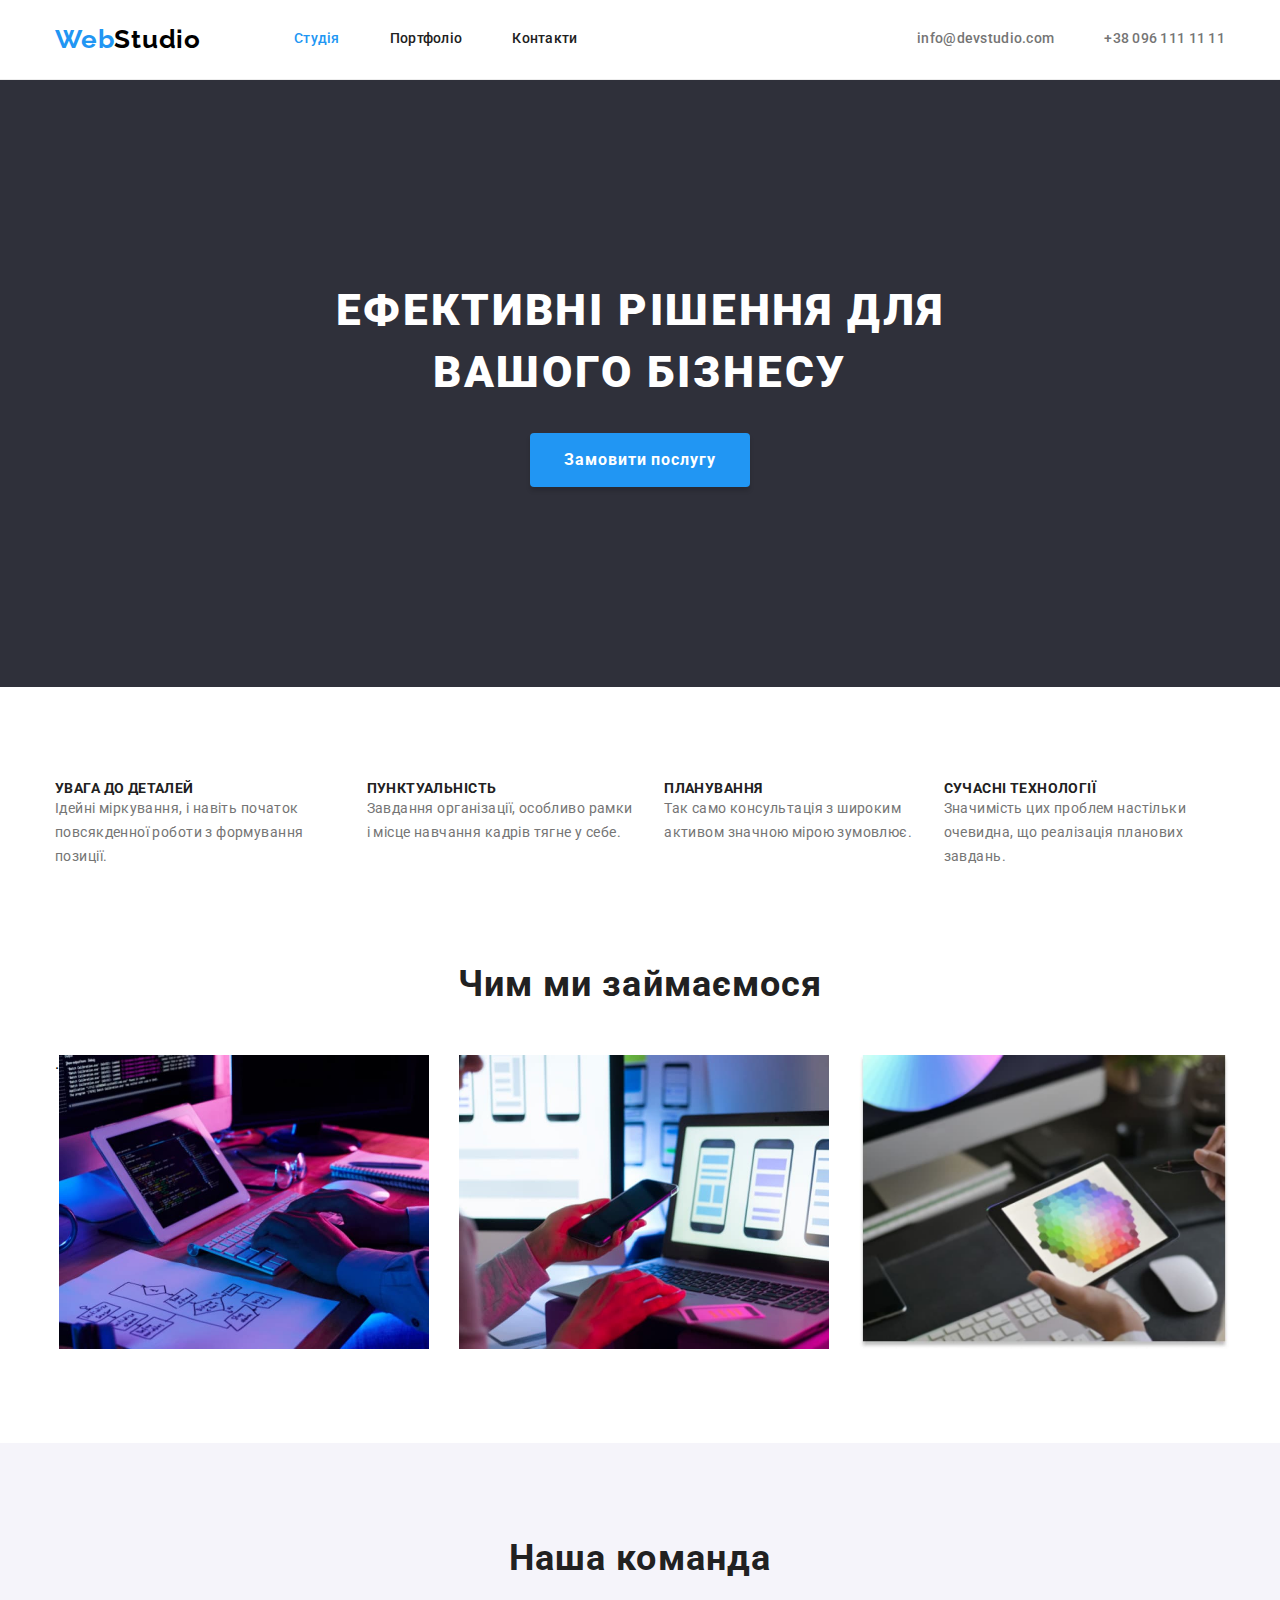
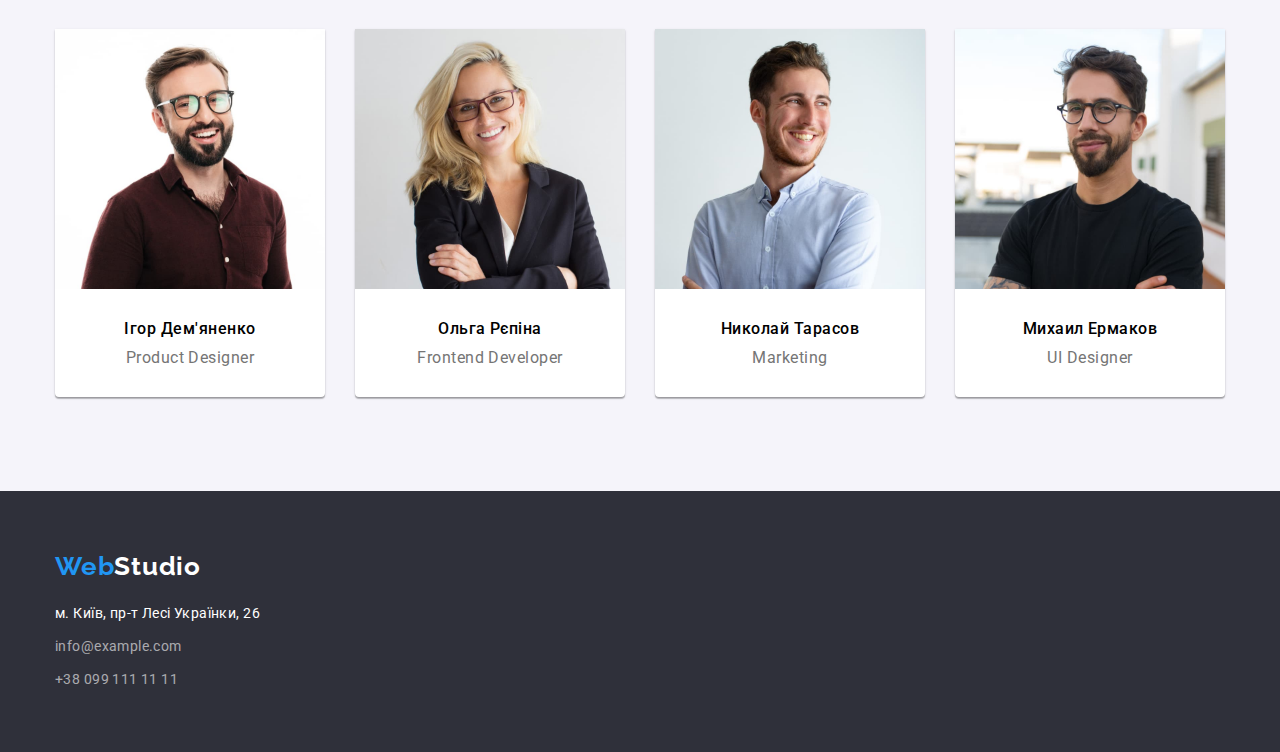
==== index.html @ 871acb3b "HW 3" ====
<!DOCTYPE html>
<html lang="uk">
<head>
    <meta charset="UTF-8">
    <meta http-equiv="X-UA-Compatible" content="IE=edge">
    <meta name="viewport" content="width=device-width, initial-scale=1.0">
    <title>WebStudio</title>
    <link rel="preconnect" href="https://fonts.googleapis.com">
    <link rel="preconnect" href="https://fonts.gstatic.com" crossorigin>
    <link href="https://fonts.googleapis.com/css2?family=Raleway:wght@700&family=Roboto:wght@400;500;700;900&display=swap" rel="stylesheet">
    <link rel="stylesheet" href="https://cdn.jsdelivr.net/npm/modern-normalize@1.1.0/modern-normalize.min.css">
    <link rel="stylesheet" href="./css/styles.css">
</head>
<body>
 <!-- header -->
 <header class="menu">
    <div class="container header-container">
     <nav class="navigation">
     <a href="./index.html"  class="logo">Web<span class="part-logo">Studio</span></a>
     <ul class="list menu-list">
         <li class="menu-list-item"><a href="./index.html" class=" link menu-link current">Студія</a></li>
         <li class="menu-list-item"><a href="./portfolio.html" class="link menu-link">Портфоліо</a></li>
         <li class="menu-list-item"><a href="#" class="link menu-link">Контакти</a></li>
     </ul>
    </nav>
    <ul class="list contacts-list" >
        <li class="contact-list-item"><a href="mailto:info@devstudio.com" class="link contacts-link">info@devstudio.com</a></li>
        <li class="contact-list-item"><a href="tel:+380961111111" class="link contacts-link">+38 096 111 11 11</a></li>
    </ul>
    </div>
 </header>
<main class="main">
    <!-- hero -->
    <section class="hero">
        <div class="container hero-container">
    <div class="hero-title"><h1 class="hero-title-text">Ефективні рішення для вашого бізнесу</h1></div>
    <button type="button" class="hero-button">Замовити послугу
</button>
        </div>
    </section>
    <section>
        <!-- Benefits -->
        <div class="container benefits-container">
        <h2 hidden>Наші переваги</h2>
        <ul class="benefits list"> 
            <li class="list-item benefits-item">
                <h3 class="benefits-title">УВАГА ДО ДЕТАЛЕЙ</h3>
                <p class="text">Ідейні міркування, і навіть початок повсякденної роботи з формування позиції.</p>
            </li>
            <li class="list-item benefits-item">
                <h3 class="benefits-title">ПУНКТУАЛЬНІСТЬ</h3>
                <p class="text">Завдання організації, особливо рамки і місце навчання кадрів тягне у себе.</p>
            </li>
            <li class="list-item benefits-item">
                <h3 class="benefits-title">ПЛАНУВАННЯ</h3>
                <p class="text">Так само консультація з широким активом значною мірою зумовлює.</p>
            </li>
            <li class="list-item benefits-item">
                <h3 class="benefits-title">СУЧАСНІ ТЕХНОЛОГІЇ</h3>
                <p class="text">Значимість цих проблем настільки очевидна, що реалізація планових завдань.</p>
            </li>
        </ul>
        </div>
    </section>
    <!-- duties -->
    <section class="duties">
        <div class="container duties-container">
            <h2 class="duties-title">Чим ми займаємося</h2>
            <ul class="list duties-list">.
                <li class="list-item duties-item"> <img src="./images/box1.jpg" alt="створення загальної структури" width="370" height="294"></li>
                <li class="list-item duties-item"><img src="./images/box2.jpg" alt="геометричне розміщення контенту" width="370" height="294"></li>
                <li class="list-item duties-item"><img src="./images/box3.jpg" alt="підбір кольорової гамми проекту" width="370" height="294"></li>
       </ul>
        </div>
    </section>
    <!-- team -->
    <section class="team">
        <div class="container team-container">
            <h2 class="team-title">Наша команда</h2>
            <ul class="list list-workers" >
                <li class="list-item workers-item">
                    <img src="./images/photo1.jpg" alt="Игорь Демьяненко" width="270" height="260" class="workers-photo">
                    <h3 class="workers-name">Ігор Дем'яненко</h3>
                    <p class="position" lang="en">Product Designer</p>
                </li>
                <li class="list-item workers-item" >
                    <img src="./images/photo2.jpg" alt="Ольга Репина" width="270" height="260" class="workers-photo">
                    <h3 class="workers-name">Ольга Рєпіна</h3>
                    <p class="position">Frontend Developer</p>
                </li>
                <li class="list-item workers-item">
                    <img src="./images/photo3.jpg" alt="Микола Тарасов" width="270" height="260" class="workers-photo">
                    <h3 class="workers-name">Николай Тарасов</h3>
                    <p class="position" lang="en">Marketing</p>
                </li>
                <li class="list-item workers-item">
                    <img src="./images/photo4.jpg" alt="Михайло Єрмаков" width="270" height="260" class="workers-photo">
                    <h3 class="workers-name">Михаил Ермаков</h3>
                    <p class="position" lang="en">UI Designer</p>
                </li>
            </ul>
        
        </div>
        
    </section>
</main>
<!-- footer -->
<footer class="footer">
    <div class="container footer-container">
        <a href="./index.html" class="logo footer-logo">Web<span class="part-logo-footer">Studio</span></a>
<address class="address">
    <ul class="list address-list">
        <li class="address-list-item"><a href="https://goo.gl/maps/cb5NQ4BeMH8SRwyq5"class="link address-item" target="_blank" rel="noopener noreferrer">м. Київ, пр-т Лесі Українки, 26</a></li>
        <li class="address-list-item"><a href="mailto:info@example.com" class="link email-item">info@example.com</a></li>
        <li class="address-list-item"><a href="tel:+380991111111" class="link tel-item">+38 099 111 11 11</a></li>
    </ul>
</address></div>

</footer>

</body>
</html>
---- css/styles.css ----
:root {
	--primary-font-color: #212121;
	--secondary-font-color: #757575;
	--white-font-color: #ffffff;
	--axent-colour: #2196f3;
	--primary-font: "Roboto", sans-serif;
	--normal-font: 400;
	--medium-font: 500;
	--bold-font: 700;
}
h1,
h2,
h3,
h4,
p {
	margin-top: 0;
	margin-bottom: 0;
}
ul {
	margin-top: 0;
	margin-bottom: 0;
	padding-left: 0;
}
img {
	display: block;
}
button {
	cursor: pointer;
}
.container {
	width: 1200px;
	margin-left: auto;
	margin-right: auto;
	padding-left: 15px;
	padding-right: 15px;
}
body {
	background-color: #ffffff;
	font-family: var(--primary-font);
}

.list {
	list-style: none;
}
.link {
	text-decoration: none;
}

/* header */
.menu {
	border-bottom: 1px solid #ececec;
}
.header-container {
	display: flex;
	align-items: center;
	justify-content: space-between;
	padding-top: 24px;
	padding-bottom: 24px;
}
.navigation {
	display: flex;
	align-items: center;
}
.logo {
	font-family: 'Raleway', sans-serif;
	font-weight: var(--bold-font);
	font-size: 26px;
	line-height: 1.19;
	letter-spacing: 0.03em;
	color: var(--axent-colour);
	text-decoration: none;
	margin-right: 93px;
}
.part-logo {
	color: #000000;
}
.logo:focus {
	text-decoration: none;
}

.menu-list-item:not(:last-child),
.contact-list-item:not(:last-child) {
	margin-right: 50px;
}

.menu-list,
.contacts-list {
	font-weight: 500;
	font-size: 14px;
	line-height: 1.14;
	letter-spacing: 0.02em;
	font-weight: var(--medium-font);
	display: flex;
}

.menu-link {
	color: var(--primary-font-color);
}
.contacts-link {
	color: var(--secondary-font-color);
}

.menu-link:hover,
.menu-link:focus,
.contacts-link:hover,
.contacts-link:focus {
	color: var(--axent-colour);
}
.menu-list .menu-link.current {
	color: var(--axent-colour);
}
.contacts-list {
	font-weight: var(--medium-font);
	list-style: none;
}

/* ===hero===  */

.hero {
	background-color: #2f303a;
}
.hero-container {
	padding-top: 200px;
	padding-bottom: 200px;
	display: flex;
	flex-direction: column;
	align-items: center;
}
.hero-title-text {
	font-weight: 900;
	font-size: 44px;
	line-height: 1.4;
	text-transform: uppercase;
	letter-spacing: 0.06em;
	color: var(--white-font-color);
	margin-bottom: 30px;
	text-align: center;
}
.hero-title {
	width: 700px;
	margin-left: auto;
	margin-right: auto;
}

.hero-button {
	font-weight: var(--bold-font);
	font-size: 16px;
	line-height: 1.88;
	letter-spacing: 0.06em;
	background-color: var(--axent-colour);
	color: var(--white-font-color);
	box-shadow: 0px 4px 4px rgba(0, 0, 0, 0.15);
	border-radius: 4px;
	border-color: transparent;
	padding: 10px 32px;
}

.hero-button:focus,
.hero-button:hover {
	background-color: #188ce8;
	color: var(--white-font-color);
}

/* ===benefits===== */
.benefits-container {
	padding-top: 94px;
	padding-bottom: 94px;
	display: flex;
	flex-direction: column;
}
.benefits {
	display: flex;
	gap: 30px;
}
.benefits-item {
	width: calc((100%-90px)/4);
}
.benefits-title {
	font-weight: var(--bold-font);
	font-size: 14px;
	line-height: 1.14;
	letter-spacing: 0.03em;
	text-transform: uppercase;
	color: var(--primary-font-color);
}
.text {
	font-weight: var(--normal-font);
	font-size: 14px;
	line-height: 1.71;
	letter-spacing: 0.03em;
	color: var(--secondary-font-color);
}
/* ===duties=== */
.duties-container {
	padding-bottom: 94px;
}
.duties-title {
	font-weight: var(--bold-font);
	font-size: 36px;
	line-height: 1.17;
	letter-spacing: 0.03em;
	color: var(--primary-font-color);
	margin-bottom: 50px;
	text-align: center;
}
.duties-list {
	display: flex;
}
.duties-item:not(:last-child) {
	margin-right: 30px;
}
.duties-item {
	flex-basis: calc((100%-60px)/3);
}
/* ===team=== */

.team {
	background-color: #f5f4fa;
}
.team-container {
	padding-top: 94px;
	padding-bottom: 94px;
}
.team-title {
	font-weight: var(--bold-font);
	font-size: 36px;
	line-height: 1.17;
	letter-spacing: 0.03em;
	color: var(--primary-font-color);
	text-align: center;
	margin-bottom: 50px;
}

.list-workers {
	display: flex;
	gap: 30px;
}
.workers-item {
	background-color: #ffffff;
	box-shadow: 0px 1px 3px rgba(0, 0, 0, 0.12), 0px 1px 1px rgba(0, 0, 0, 0.14), 0px 2px 1px rgba(0, 0, 0, 0.2);
	border-radius: 0px 0px 4px 4px;
	width: calc((100%-90px)/4);
}
.workers-photo {
	margin-bottom: 30px;
}
.workers-name {
	font-weight: var(--medium-font);
	font-size: 16px;
	line-height: 1.19;
	letter-spacing: 0.03em;
	text-align: center;
	margin-bottom: 10px;
}
.position {
	font-weight: var(--normal-font);
	font-size: 16px;
	line-height: 1.19;
	letter-spacing: 0.03em;
	color: var(--secondary-font-color);
	text-align: center;
	margin-bottom: 30px;
}
/* footer */
.footer-container {
	padding-top: 60px;
	padding-bottom: 60px;
}
.footer {
	background-color: #2f303a;
}
.footer-logo {
	color: var(--axent-colour);
	margin-right: 0;
}
.part-logo-footer {
	color: var(--white-font-color);
}
.address {
	font-style: normal;
}
.address-list {
	margin-top: 20px;
}
.address-list-item:not(:last-child) {
	margin-bottom: 9px;
}
.address-item {
	font-weight: var(--normal-font);
	font-size: 14px;
	line-height: 1.71;
	letter-spacing: 0.03em;
	color: var(--white-font-color);
	text-decoration: none;
}
.email-item,
.tel-item {
	font-family: inherit;
	font-weight: 400;
	font-size: 14px;
	line-height: 1.71;
	letter-spacing: 0.03em;
	color: rgba(255, 255, 255, 0.6);
	text-decoration: none;
}
.address-item:hover,
.address-item:focus,
.email-item:hover,
.email-item:focus,
.tel-item:hover,
.tel-item:focus {
	color: var(--axent-colour);
}

/* ===PORTFOLIO=== */
.portfolio {
	background-color: #ffffff;
}
.portfolio-container {
	padding-top: 94px;
	padding-bottom: 94px;
}
.buttons {
	display: flex;
	gap: 8px;
	justify-content: center;
	margin-bottom: 50px;
}
.button-item {
	font-weight: var(--medium-font);
	font-size: 16px;
	line-height: 1.63;
	letter-spacing: 0.03em;
	background-color: #f5f4fa;
	color: var(--primary-font-color);
	cursor: pointer;
	background: #f5f4fa;
	border-radius: 4px;
	border-color: transparent;
	padding-top: 6px;
	padding-bottom: 6px;
	padding-left: 22px;
	padding-right: 22px;
}
.button-item:hover,
.button-item:focus,
.button-item:active {
	background-color: var(--axent-colour);
	color: var(--white-font-color);
}
.projects {
	display: flex;
	flex-direction: row;
	flex-wrap: wrap;
	gap: 30px;
}
.project-caption {
	padding-top: 20px;
	padding-bottom: 20px;
	padding-right: 24px;
	padding-left: 24px;
	border: 1px solid #eeeeee;
}
.project-title {
	font-weight: var(--bold-font);
	font-size: 18px;
	line-height: 2;
	letter-spacing: 0.06em;
	color: var(--primary-font-color);
	margin-bottom: 4px;
}
.project-type {
	font-weight: var(--normal-font);
	font-size: 16px;
	line-height: 1.87;
	letter-spacing: 0.03em;
	color: var(--secondary-font-color);
}
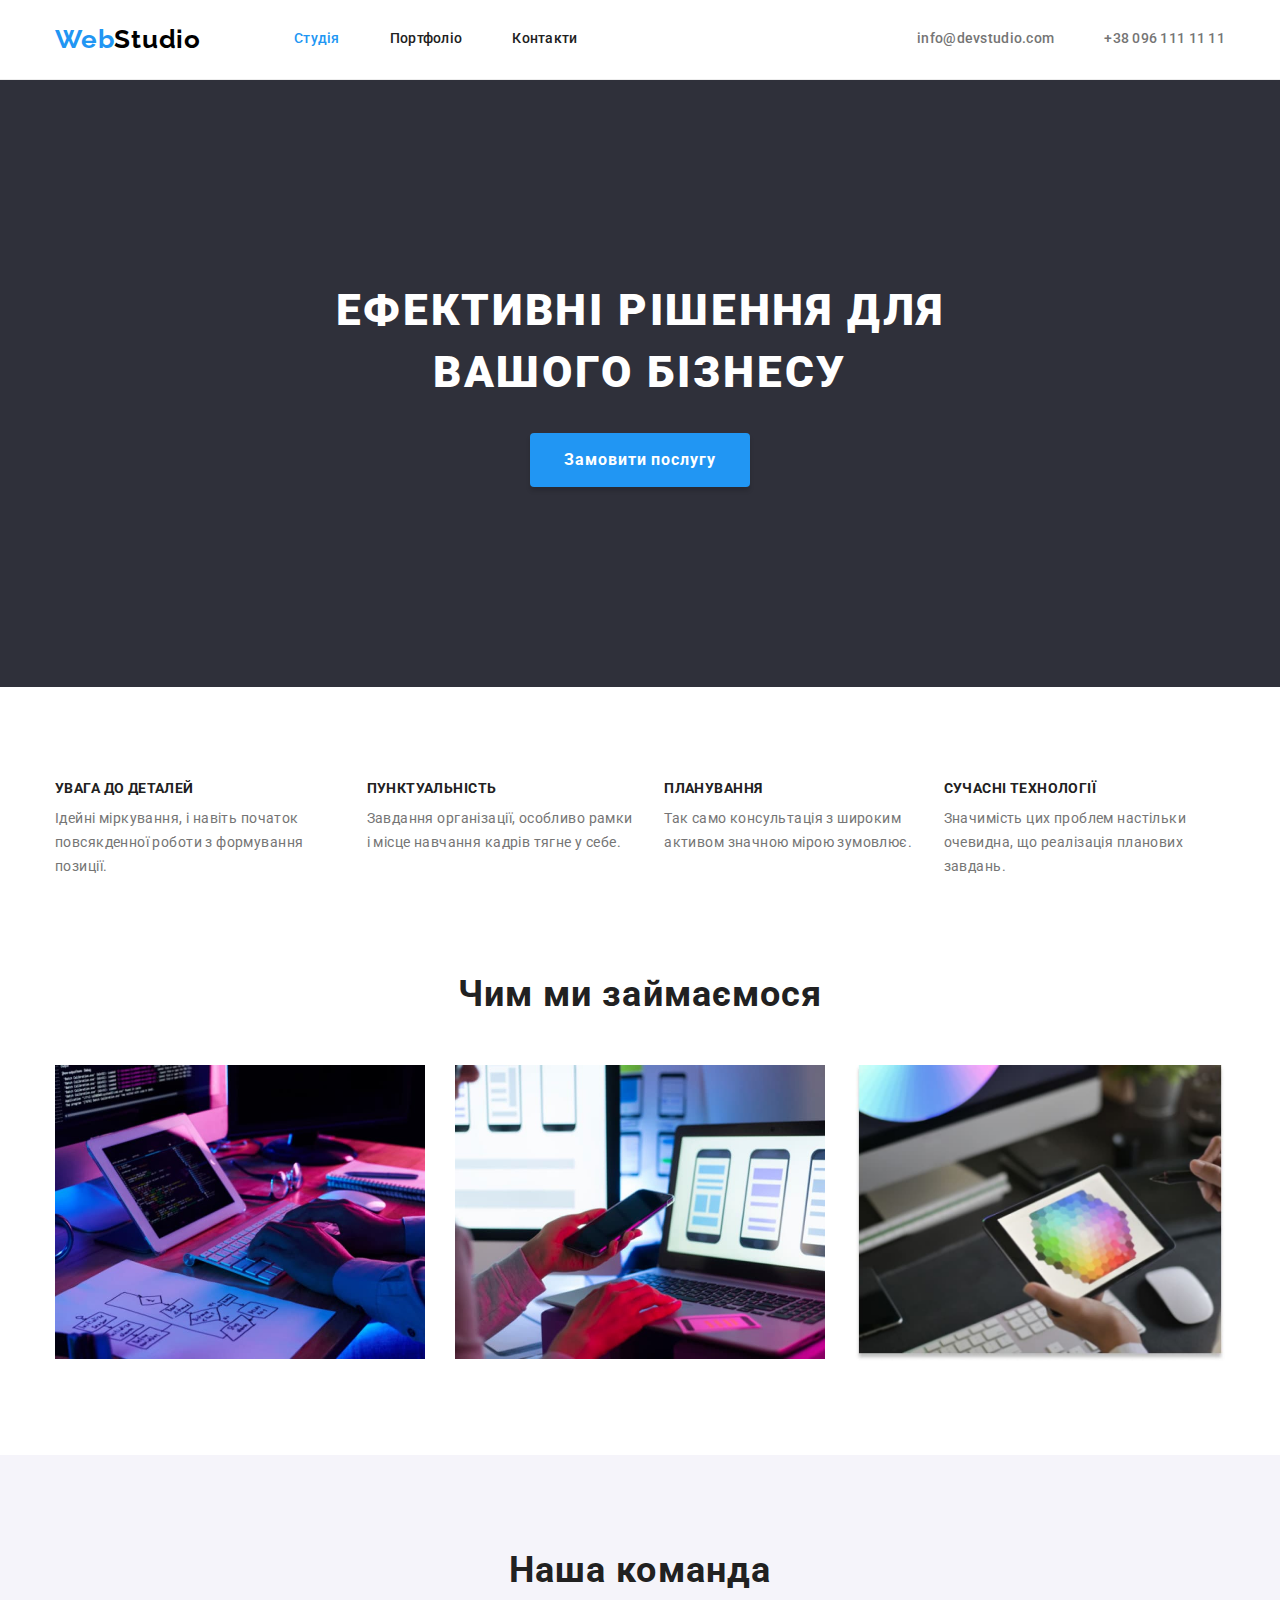
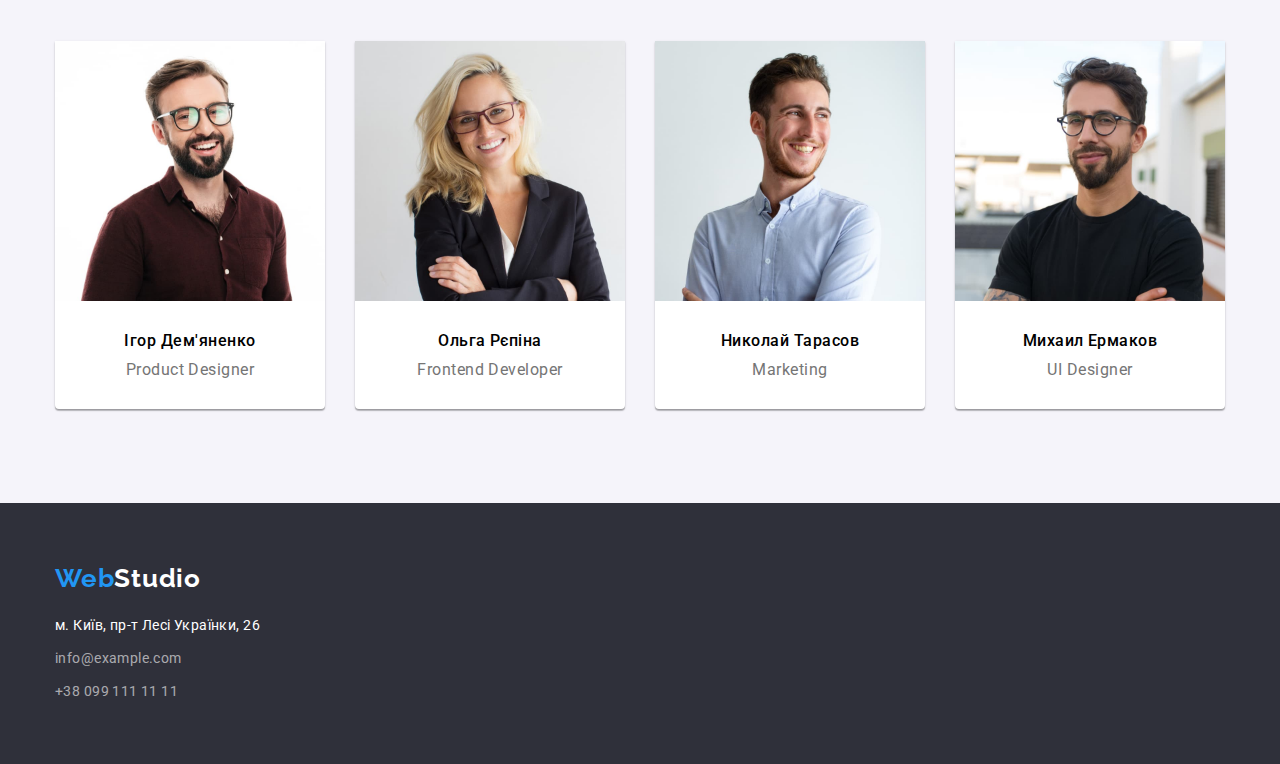
==== commit 909cfc92: "corrected" ====
--- a/index.html
+++ b/index.html
@@ -32,16 +32,16 @@
 <main class="main">
     <!-- hero -->
     <section class="hero">
-        <div class="container hero-container">
-    <div class="hero-title"><h1 class="hero-title-text">Ефективні рішення для вашого бізнесу</h1></div>
+        <div class="container">
+    <h1 class="hero-title-text">Ефективні рішення для вашого бізнесу</h1>
     <button type="button" class="hero-button">Замовити послугу
 </button>
         </div>
     </section>
-    <section>
-        <!-- Benefits -->
-        <div class="container benefits-container">
-        <h2 hidden>Наші переваги</h2>
+    <!-- Benefits -->
+    <section class="section">
+        <div class="container">
+        <h2 class="visually-hidden">Наші переваги</h2>
         <ul class="benefits list"> 
             <li class="list-item benefits-item">
                 <h3 class="benefits-title">УВАГА ДО ДЕТАЛЕЙ</h3>
@@ -63,10 +63,10 @@
         </div>
     </section>
     <!-- duties -->
-    <section class="duties">
-        <div class="container duties-container">
+    <section class="duties section">
+        <div class="container">
             <h2 class="duties-title">Чим ми займаємося</h2>
-            <ul class="list duties-list">.
+            <ul class="list duties-list">
                 <li class="list-item duties-item"> <img src="./images/box1.jpg" alt="створення загальної структури" width="370" height="294"></li>
                 <li class="list-item duties-item"><img src="./images/box2.jpg" alt="геометричне розміщення контенту" width="370" height="294"></li>
                 <li class="list-item duties-item"><img src="./images/box3.jpg" alt="підбір кольорової гамми проекту" width="370" height="294"></li>
@@ -74,29 +74,40 @@
         </div>
     </section>
     <!-- team -->
-    <section class="team">
-        <div class="container team-container">
+    <section class="team section">
+        <div class="container">
             <h2 class="team-title">Наша команда</h2>
             <ul class="list list-workers" >
                 <li class="list-item workers-item">
                     <img src="./images/photo1.jpg" alt="Игорь Демьяненко" width="270" height="260" class="workers-photo">
-                    <h3 class="workers-name">Ігор Дем'яненко</h3>
-                    <p class="position" lang="en">Product Designer</p>
+                    <div class="team-info">
+                        <h3 class="workers-name">Ігор Дем'яненко</h3>
+                        <p class="position" lang="en">Product Designer</p>
+                    </div>
+                    
                 </li>
                 <li class="list-item workers-item" >
                     <img src="./images/photo2.jpg" alt="Ольга Репина" width="270" height="260" class="workers-photo">
-                    <h3 class="workers-name">Ольга Рєпіна</h3>
-                    <p class="position">Frontend Developer</p>
+                    <div class="team-info">
+                        <h3 class="workers-name">Ольга Рєпіна</h3>
+                        <p class="position">Frontend Developer</p>
+                    </div>
+                    
                 </li>
                 <li class="list-item workers-item">
                     <img src="./images/photo3.jpg" alt="Микола Тарасов" width="270" height="260" class="workers-photo">
-                    <h3 class="workers-name">Николай Тарасов</h3>
-                    <p class="position" lang="en">Marketing</p>
+                    <div class="team-info">
+                        <h3 class="workers-name">Николай Тарасов</h3>
+                        <p class="position" lang="en">Marketing</p>
+                    </div>
+                    
                 </li>
                 <li class="list-item workers-item">
                     <img src="./images/photo4.jpg" alt="Михайло Єрмаков" width="270" height="260" class="workers-photo">
-                    <h3 class="workers-name">Михаил Ермаков</h3>
-                    <p class="position" lang="en">UI Designer</p>
+                    <div class="team-info">
+                        <h3 class="workers-name">Михаил Ермаков</h3>
+                        <p class="position" lang="en">UI Designer</p>
+                    </div>
                 </li>
             </ul>
         
--- a/css/styles.css
+++ b/css/styles.css
@@ -23,6 +23,8 @@
 }
 img {
 	display: block;
+	max-width: 100%;
+	height: auto;
 }
 button {
 	cursor: pointer;
@@ -45,6 +47,22 @@
 .link {
 	text-decoration: none;
 }
+.section {
+	padding-top: 94px;
+	padding-bottom: 94px;
+}
+.visually-hidden {
+	position: absolute;
+	width: 1px;
+	height: 1px;
+	margin: -1px;
+	border: 0;
+	padding: 0;
+	white-space: nowrap;
+	clip-path: inset(100%);
+	clip: rect(0 0 0 0);
+	overflow: hidden;
+}
 
 /* header */
 .menu {
@@ -118,14 +136,11 @@
 
 .hero {
 	background-color: #2f303a;
-}
-.hero-container {
 	padding-top: 200px;
 	padding-bottom: 200px;
-	display: flex;
-	flex-direction: column;
-	align-items: center;
-}
+	text-align: center;
+}
+
 .hero-title-text {
 	font-weight: 900;
 	font-size: 44px;
@@ -135,9 +150,7 @@
 	color: var(--white-font-color);
 	margin-bottom: 30px;
 	text-align: center;
-}
-.hero-title {
-	width: 700px;
+	width: 696px;
 	margin-left: auto;
 	margin-right: auto;
 }
@@ -162,12 +175,6 @@
 }
 
 /* ===benefits===== */
-.benefits-container {
-	padding-top: 94px;
-	padding-bottom: 94px;
-	display: flex;
-	flex-direction: column;
-}
 .benefits {
 	display: flex;
 	gap: 30px;
@@ -182,6 +189,7 @@
 	letter-spacing: 0.03em;
 	text-transform: uppercase;
 	color: var(--primary-font-color);
+	margin-bottom: 10px;
 }
 .text {
 	font-weight: var(--normal-font);
@@ -191,8 +199,8 @@
 	color: var(--secondary-font-color);
 }
 /* ===duties=== */
-.duties-container {
-	padding-bottom: 94px;
+.duties {
+	padding-top: 0;
 }
 .duties-title {
 	font-weight: var(--bold-font);
@@ -216,10 +224,6 @@
 
 .team {
 	background-color: #f5f4fa;
-}
-.team-container {
-	padding-top: 94px;
-	padding-bottom: 94px;
 }
 .team-title {
 	font-weight: var(--bold-font);
@@ -241,8 +245,10 @@
 	border-radius: 0px 0px 4px 4px;
 	width: calc((100%-90px)/4);
 }
-.workers-photo {
-	margin-bottom: 30px;
+
+.team-info {
+	padding-top: 30px;
+	padding-bottom: 30px;
 }
 .workers-name {
 	font-weight: var(--medium-font);
@@ -259,16 +265,13 @@
 	letter-spacing: 0.03em;
 	color: var(--secondary-font-color);
 	text-align: center;
-	margin-bottom: 30px;
 }
 /* footer */
-.footer-container {
+.footer {
+	background-color: #2f303a;
 	padding-top: 60px;
 	padding-bottom: 60px;
 }
-.footer {
-	background-color: #2f303a;
-}
 .footer-logo {
 	color: var(--axent-colour);
 	margin-right: 0;
@@ -278,9 +281,7 @@
 }
 .address {
 	font-style: normal;
-}
-.address-list {
-	margin-top: 20px;
+	padding-top: 20px;
 }
 .address-list-item:not(:last-child) {
 	margin-bottom: 9px;
@@ -316,10 +317,7 @@
 .portfolio {
 	background-color: #ffffff;
 }
-.portfolio-container {
-	padding-top: 94px;
-	padding-bottom: 94px;
-}
+
 .buttons {
 	display: flex;
 	gap: 8px;
@@ -360,6 +358,7 @@
 	padding-right: 24px;
 	padding-left: 24px;
 	border: 1px solid #eeeeee;
+	border-top: none;
 }
 .project-title {
 	font-weight: var(--bold-font);
